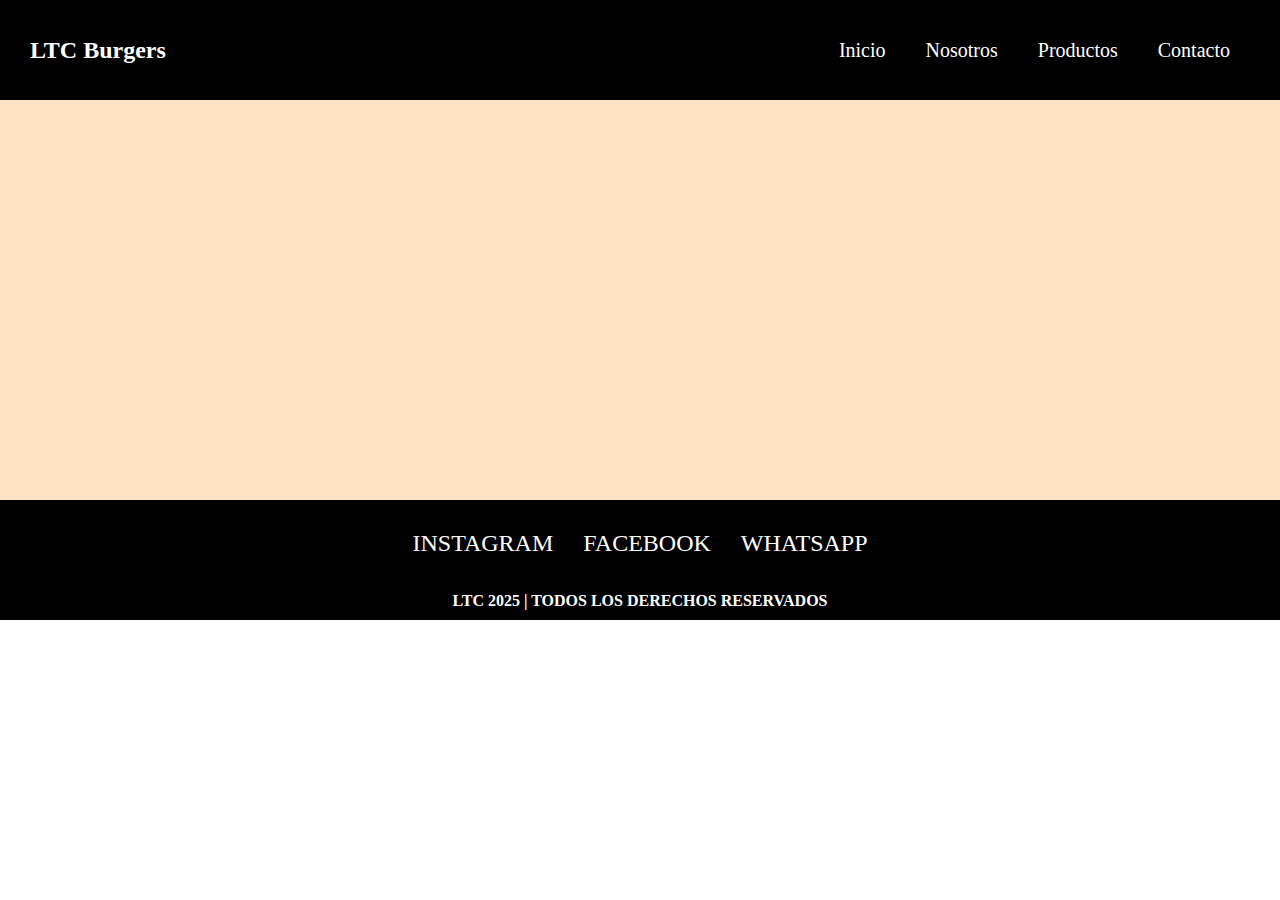
==== LandingPageLtc/index.html @ 2888be5b "Header, main y footer" ====
<!DOCTYPE html>
<html lang="en">
<head>
    <meta charset="UTF-8">
    <meta name="viewport" content="width=device-width, initial-scale=1.0">
    <link rel="stylesheet" href="estilos.css">
    <title>LTC Burger</title>
</head>
<body>
    <header id="header">
        <h2>LTC Burgers</h2>
        <nav>
            <a href="">Inicio</a>
            <a href="">Nosotros</a>
            <a href="">Productos</a>
            <a href="">Contacto</a>
        </nav>
    </header>
    <main id="main"></main>
    <footer id="footer">
        <div class="redes">
            <a href="">INSTAGRAM</a>
            <a href="">FACEBOOK</a>
            <a href="">WHATSAPP</a>
        </div>
        <h3>LTC 2025 | TODOS LOS DERECHOS RESERVADOS</h3>
    </footer>
</body>
</html>
---- LandingPageLtc/estilos.css ----
*{
    padding: 0;
    margin: 0;
    box-sizing: border-box;
}

#header{
    width: 100%;
    height: 100px;
    background-color: black;
    color: white;
    display: flex;
    align-items: center;
    justify-content: space-between; /* separa los extremos */
    padding: 0 30px;
}

#header > nav {
    display: flex;
    justify-content: center;
    align-items: center;
    gap: 40px;
    padding-right: 20px;
}

nav a{
    font-size: 20px;
    text-decoration: none;
    color: white;
}

#main{
    width: 100%;
    height: 400px;
    background-color: bisque;
}

#footer{
    width: 100%;
    height: 120px;
    background-color: black;
    color: white;
    display: flex;
    flex-direction: column;
    justify-content: space-between;
    align-items: center;
    padding: 10px 0;
}

.redes{
    font-size: 24px;
    padding-top: 20px;
    display: flex;
    justify-content: center;
    align-items: center;
    gap: 30px;
}

.redes a{
    color: white;
    text-decoration: none;
}

#footer > h3{
    font-size: 16px;
    margin: 0;
    text-align: center;
}
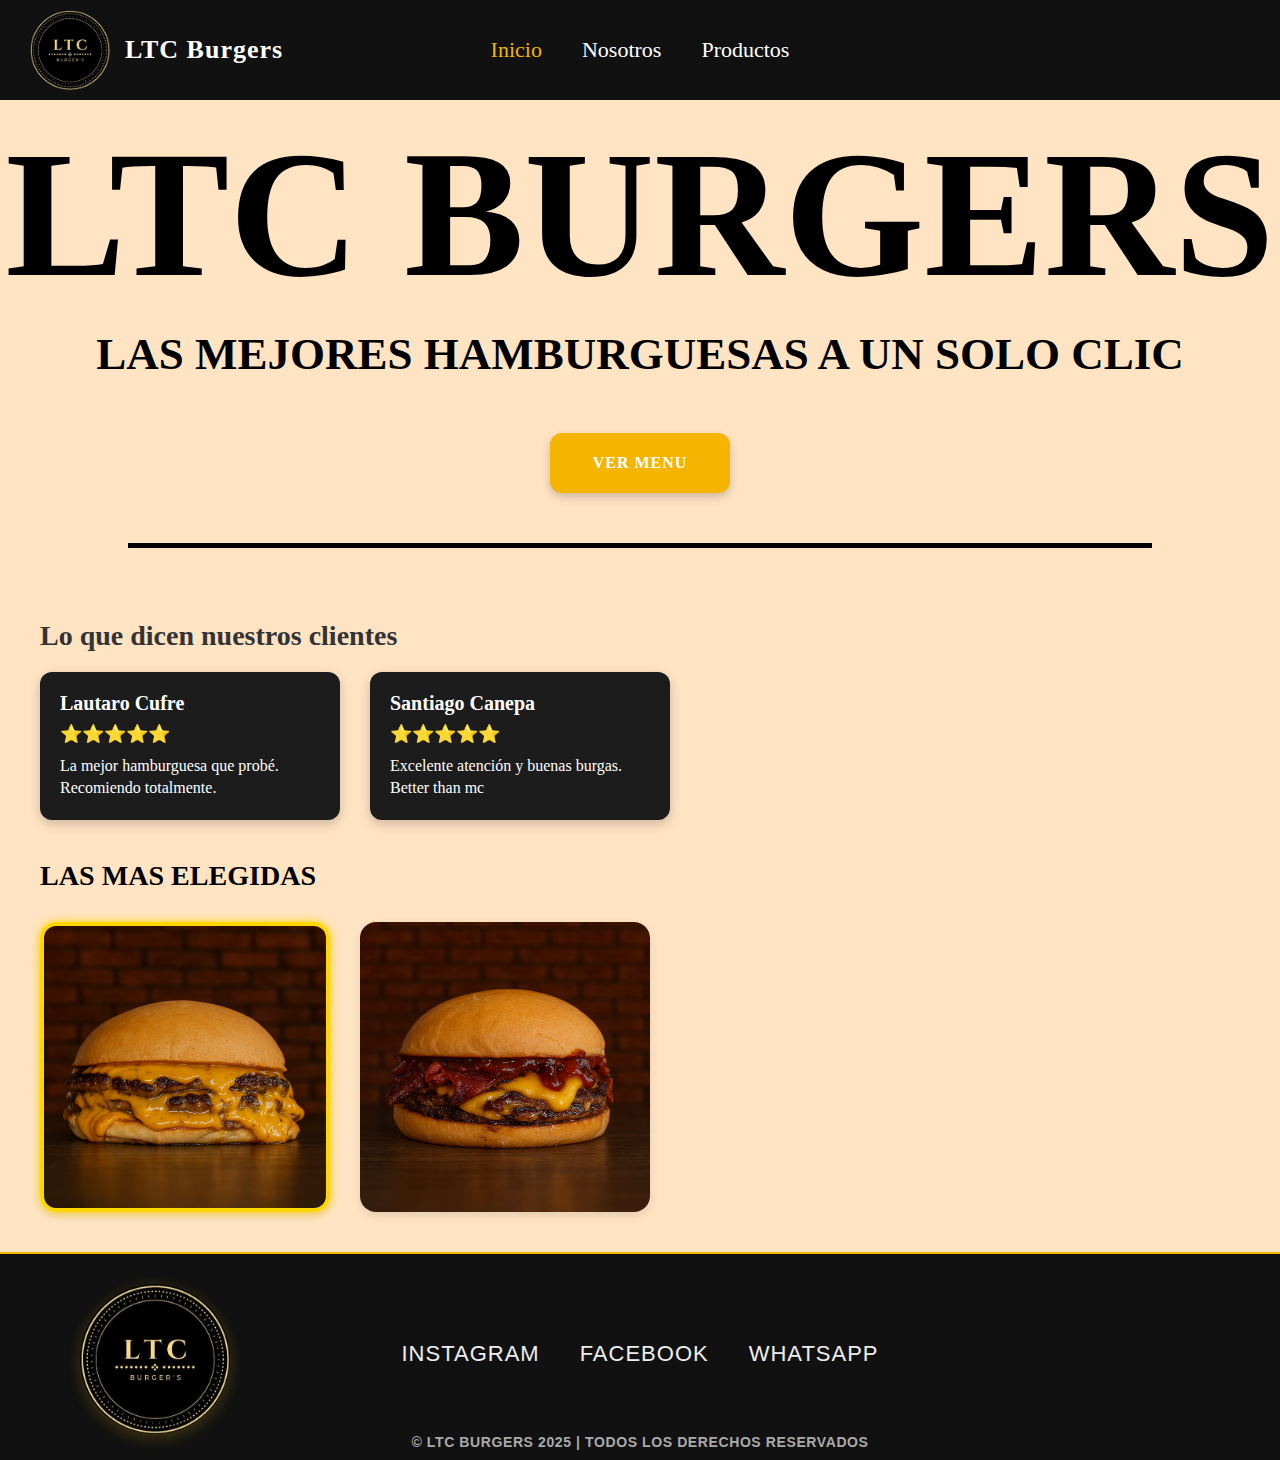
==== commit c1888e11: "Agrego html nosotros y productos + fotos y estilos css" ====
--- a/LandingPageLtc/index.html
+++ b/LandingPageLtc/index.html
@@ -1,29 +1,80 @@
 <!DOCTYPE html>
 <html lang="en">
-<head>
-    <meta charset="UTF-8">
-    <meta name="viewport" content="width=device-width, initial-scale=1.0">
-    <link rel="stylesheet" href="estilos.css">
-    <title>LTC Burger</title>
-</head>
-<body>
+  <head>
+    <meta charset="UTF-8" />
+    <meta name="viewport" content="width=device-width, initial-scale=1.0" />
+    <link rel="stylesheet" href="estilos.css" />
+    <link
+      rel="stylesheet"
+      href="'https://fonts.googleapis.com/css2?family=Rubik:wght@500&display=swap'"
+    />
+    <link rel="icon" href="./assets/logo-ltc-icon.png" type="image/x-icon" />
+    <title>LTC Burger's</title>
+  </head>
+  <body>
     <header id="header">
+      <div class="logo-area">
+        <img src="./assets/logo-ltc-icon.png" alt="Logo LTC Burgers" />
         <h2>LTC Burgers</h2>
-        <nav>
-            <a href="">Inicio</a>
-            <a href="">Nosotros</a>
-            <a href="">Productos</a>
-            <a href="">Contacto</a>
-        </nav>
+      </div>
+      <nav>
+        <a class="seleccionado" href="">Inicio</a>
+        <a href="./nosotros.html">Nosotros</a>
+        <a href="./productos.html">Productos</a>
+      </nav>
     </header>
-    <main id="main"></main>
+    <main id="main">
+      <div class="container-titulo-main">
+        <h2>LTC BURGERS</h2>
+        <h4>LAS MEJORES HAMBURGUESAS A UN SOLO CLIC</h4>
+      </div>
+      <div class="container-button-main">
+        <a href="./productos.html" class="btn-ver-menu">VER MENU</a>
+        <hr class="linea-gruesa" />
+      </div>
+      <section class="section-comentarios">
+        <h3 class="titulo-comentarios">Lo que dicen nuestros clientes</h3>
+        <div class="container-comentario">
+          <article class="comentario">
+            <p class="nombre">Lautaro Cufre</p>
+            <div class="estrellas">⭐⭐⭐⭐⭐</div>
+            <p class="descripcion">
+              La mejor hamburguesa que probé. Recomiendo totalmente.
+            </p>
+          </article>
+          <article class="comentario">
+            <p class="nombre">Santiago Canepa</p>
+            <div class="estrellas">⭐⭐⭐⭐⭐</div>
+            <p class="descripcion">
+              Excelente atención y buenas burgas. Better than mc
+            </p>
+          </article>
+        </div>
+      </section>
+      <div class="section-hamburguesas-destacadas">
+        <h3>LAS MAS ELEGIDAS</h3>
+        <div class="hamburguesa-container-main">
+          <article class="hamburguesa">
+            <img class="destacada" src="./assets/cheeseburger.png" alt="" />
+          </article>
+          <article class="hamburguesa">
+            <img src="./assets/bbq-onion.png" alt="" />
+          </article>
+        </div>
+      </div>
+    </main>
     <footer id="footer">
+      <div class="footer-content">
+        <div class="container-img">
+          <img src="./assets/logo-ltc-icon.png" alt="" />
+        </div>
         <div class="redes">
-            <a href="">INSTAGRAM</a>
-            <a href="">FACEBOOK</a>
-            <a href="">WHATSAPP</a>
+          <a href="">INSTAGRAM</a>
+          <a href="">FACEBOOK</a>
+          <a href="">WHATSAPP</a>
         </div>
-        <h3>LTC 2025 | TODOS LOS DERECHOS RESERVADOS</h3>
+      </div>
+      <h3>© LTC BURGERS 2025 | TODOS LOS DERECHOS RESERVADOS</h3>
     </footer>
-</body>
-</html>+  </body>
+</html>
--- a/LandingPageLtc/estilos.css
+++ b/LandingPageLtc/estilos.css
@@ -1,68 +1,354 @@
-*{
-    padding: 0;
-    margin: 0;
-    box-sizing: border-box;
-}
-
-#header{
-    width: 100%;
-    height: 100px;
-    background-color: black;
-    color: white;
-    display: flex;
-    align-items: center;
-    justify-content: space-between; /* separa los extremos */
-    padding: 0 30px;
+* {
+  padding: 0;
+  margin: 0;
+  box-sizing: border-box;
+}
+
+#header {
+  width: 100%;
+  height: 100px;
+  background-color: #111;
+  color: white;
+  display: flex;
+  justify-content: space-between;
+  align-items: center;
+  box-shadow: 0 4px 10px rgba(0, 0, 0, 0.3);
+}
+
+.logo-area {
+  display: flex;
+  align-items: center;
+  gap: 10px;
+}
+
+.logo-area h2 {
+  font-size: 26px;
+  color: white;
+  letter-spacing: 1px;
+}
+
+#header div {
+  display: flex;
+  align-items: center;
+  padding-left: 30px;
+}
+
+#header img,
+#footer img {
+  width: 80px;
+  height: 80px;
+}
+
+#header h2 {
+  padding-left: 5px;
 }
 
 #header > nav {
-    display: flex;
-    justify-content: center;
-    align-items: center;
-    gap: 40px;
-    padding-right: 20px;
-}
-
-nav a{
-    font-size: 20px;
-    text-decoration: none;
-    color: white;
-}
-
-#main{
-    width: 100%;
-    height: 400px;
-    background-color: bisque;
-}
-
-#footer{
-    width: 100%;
-    height: 120px;
-    background-color: black;
-    color: white;
-    display: flex;
-    flex-direction: column;
-    justify-content: space-between;
-    align-items: center;
-    padding: 10px 0;
-}
-
-.redes{
-    font-size: 24px;
-    padding-top: 20px;
-    display: flex;
-    justify-content: center;
-    align-items: center;
-    gap: 30px;
-}
-
-.redes a{
-    color: white;
-    text-decoration: none;
-}
-
-#footer > h3{
-    font-size: 16px;
-    margin: 0;
-    text-align: center;
-}+  position: absolute;
+  left: 50%;
+  transform: translateX(-50%);
+  display: flex;
+  gap: 40px;
+}
+
+nav a {
+  text-decoration: none;
+  font-size: 22px;
+  color: white;
+  position: relative;
+  transition: color 0.3s ease;
+}
+
+#header nav a::after {
+  content: "";
+  position: absolute;
+  left: 0;
+  bottom: -6px;
+  width: 0;
+  height: 2px;
+  background-color: #f4b400;
+  transition: width 0.3s ease;
+}
+
+#header nav a:hover {
+  color: #f4b400;
+}
+
+#header nav a:hover::after {
+  width: 100%;
+}
+
+.seleccionado {
+  color: #f4b400;
+}
+
+#main {
+  width: 100%;
+  height: auto;
+  min-height: 100vh;
+  background-color: bisque;
+}
+
+.container-titulo-main {
+  display: flex;
+  flex-direction: column;
+  justify-content: center;
+  align-items: center;
+  height: 300px;
+}
+
+.container-titulo-main h2 {
+  font-size: 20vh;
+}
+
+.container-titulo-main h4 {
+  font-size: 5vh;
+  padding: 10px;
+}
+
+.container-button-main {
+  display: flex;
+  flex-direction: column;
+  justify-content: center;
+  align-items: center;
+  height: 200px;
+  gap: 30px;
+}
+
+.btn-ver-menu {
+  display: flex;
+  align-items: center;
+  justify-content: center;
+  text-decoration: none;
+  text-align: center;
+  color: white;
+  background-color: #f4b400;
+  width: 180px;
+  height: 60px;
+  font-size: 16px;
+  font-weight: bold;
+  border-radius: 12px;
+  letter-spacing: 1px;
+  transition: all 0.3s ease;
+  box-shadow: 0 4px 10px rgba(0, 0, 0, 0.2);
+  cursor: pointer;
+}
+
+.btn-ver-menu:hover {
+  background-color: #d99d00;
+  transform: scale(1.05);
+  box-shadow: 0 6px 16px rgba(0, 0, 0, 0.3);
+}
+
+.linea-gruesa {
+  border: none;
+  height: 5px;
+  background-color: #000;
+  width: 80%;
+  margin: 20px 0;
+}
+
+.section-comentarios,
+.section-hamburguesas-destacadas {
+  padding: 20px 0 20px 40px;
+  font-size: 24px;
+}
+
+.titulo-comentarios {
+  font-size: 28px;
+  margin-bottom: 20px;
+  color: #333;
+}
+
+.container-comentario {
+  display: flex;
+  flex-wrap: wrap;
+  gap: 30px;
+}
+
+.comentario {
+  width: 100%;
+  max-width: 300px;
+  background-color: #1c1c1c;
+  border-radius: 12px;
+  color: #fff;
+  padding: 20px;
+  box-shadow: 0 4px 12px rgba(0, 0, 0, 0.2);
+  transition: transform 0.3s ease;
+}
+
+.comentario:hover {
+  transform: scale(1.03);
+}
+
+.nombre {
+  font-weight: bold;
+  font-size: 20px;
+  margin-bottom: 8px;
+}
+
+.estrellas {
+  font-size: 18px;
+  margin-bottom: 10px;
+  color: gold;
+}
+
+.descripcion {
+  font-size: 16px;
+  line-height: 1.4;
+}
+
+.container-titulo {
+  display: flex;
+  justify-content: center;
+  flex-direction: column;
+  align-items: center;
+  padding: 30px;
+}
+
+.hamburguesa-container {
+  display: flex;
+  justify-content: center;
+  gap: 20px;
+  padding: 20px;
+  padding-bottom: 40px;
+  flex-wrap: wrap;
+}
+
+.hamburguesa-container-main {
+  padding-top: 30px;
+  display: flex;
+  gap: 30px;
+  padding-bottom: 20px;
+}
+
+.hamburguesa {
+  background-color: white;
+  border-radius: 16px;
+  width: 290px;
+  height: 290px;
+  text-align: center;
+  box-shadow: 0 4px 10px rgba(0, 0, 0, 0.1);
+  transition: transform 0.3s ease, box-shadow 0.3s ease;
+}
+
+.hamburguesa:hover {
+  transform: scale(1.05);
+  box-shadow: 0 6px 20px rgba(218, 165, 32, 0.6); /* sombra dorada más intensa */
+}
+
+.hamburguesa-destacada {
+  width: 350px;
+  height: 380px;
+  background-color: #f4b400;
+  border-radius: 16px;
+  display: flex;
+  flex-direction: column;
+  justify-content: center;
+  align-items: center;
+  padding: 46px 10px 20px 10px;
+}
+
+.hamburguesa-destacada img {
+  width: 320px;
+  height: 320px;
+  border-radius: 16px;
+}
+
+.hamburguesa-destacada h2 {
+  font-size: 30px;
+  padding: 6px 0 20px 0;
+}
+
+.hamburguesa img {
+  width: 100%;
+  height: 100%;
+  border-radius: 16px;
+}
+
+.destacada {
+  width: 100%;
+  height: 100%;
+  border-radius: 16px;
+  border: 4px solid gold;
+  box-shadow: 0 0 10px gold;
+}
+
+#footer {
+  width: 100%;
+  background-color: #111;
+  color: #eee;
+  display: flex;
+  flex-direction: column;
+  align-items: center;
+  padding: 20px 0 10px 0;
+  font-family: "Rubik", sans-serif;
+  border-top: 2px solid #f4b400;
+}
+
+.footer-content {
+  width: 100%;
+  max-width: 1200px;
+  display: flex;
+  align-items: center;
+  justify-content: space-between;
+  padding: 0 40px;
+  position: relative;
+  box-sizing: border-box;
+}
+
+#footer .container-img img {
+  margin-top: 10px;
+  width: 150px;
+  height: 150px;
+}
+
+.container-img {
+  display: flex;
+  justify-content: flex-start;
+  flex: 0 0 auto;
+}
+
+.container-img img {
+  margin-top: 10px;
+  width: 140px;
+  height: 140px;
+  object-fit: cover;
+  border-radius: 50%;
+  box-shadow: 0 4px 15px rgba(255, 193, 7, 0.2);
+  transition: transform 0.3s ease, box-shadow 0.3s ease;
+}
+
+.container-img img:hover {
+  transform: scale(1.08);
+  box-shadow: 0 8px 25px rgba(255, 193, 7, 0.4);
+}
+
+.redes {
+  position: absolute;
+  left: 50%;
+  transform: translateX(-50%);
+  display: flex;
+  gap: 40px;
+  font-size: 22px;
+  align-items: center;
+}
+
+.redes a {
+  color: #eee;
+  text-decoration: none;
+  transition: color 0.3s ease;
+  letter-spacing: 1px;
+}
+
+.redes a:hover {
+  color: #f4b400;
+  text-shadow: 0 0 8px #f4b400;
+}
+
+#footer > h3 {
+  font-size: 14px;
+  text-align: center;
+  color: #aaa;
+  letter-spacing: 0.6px;
+}
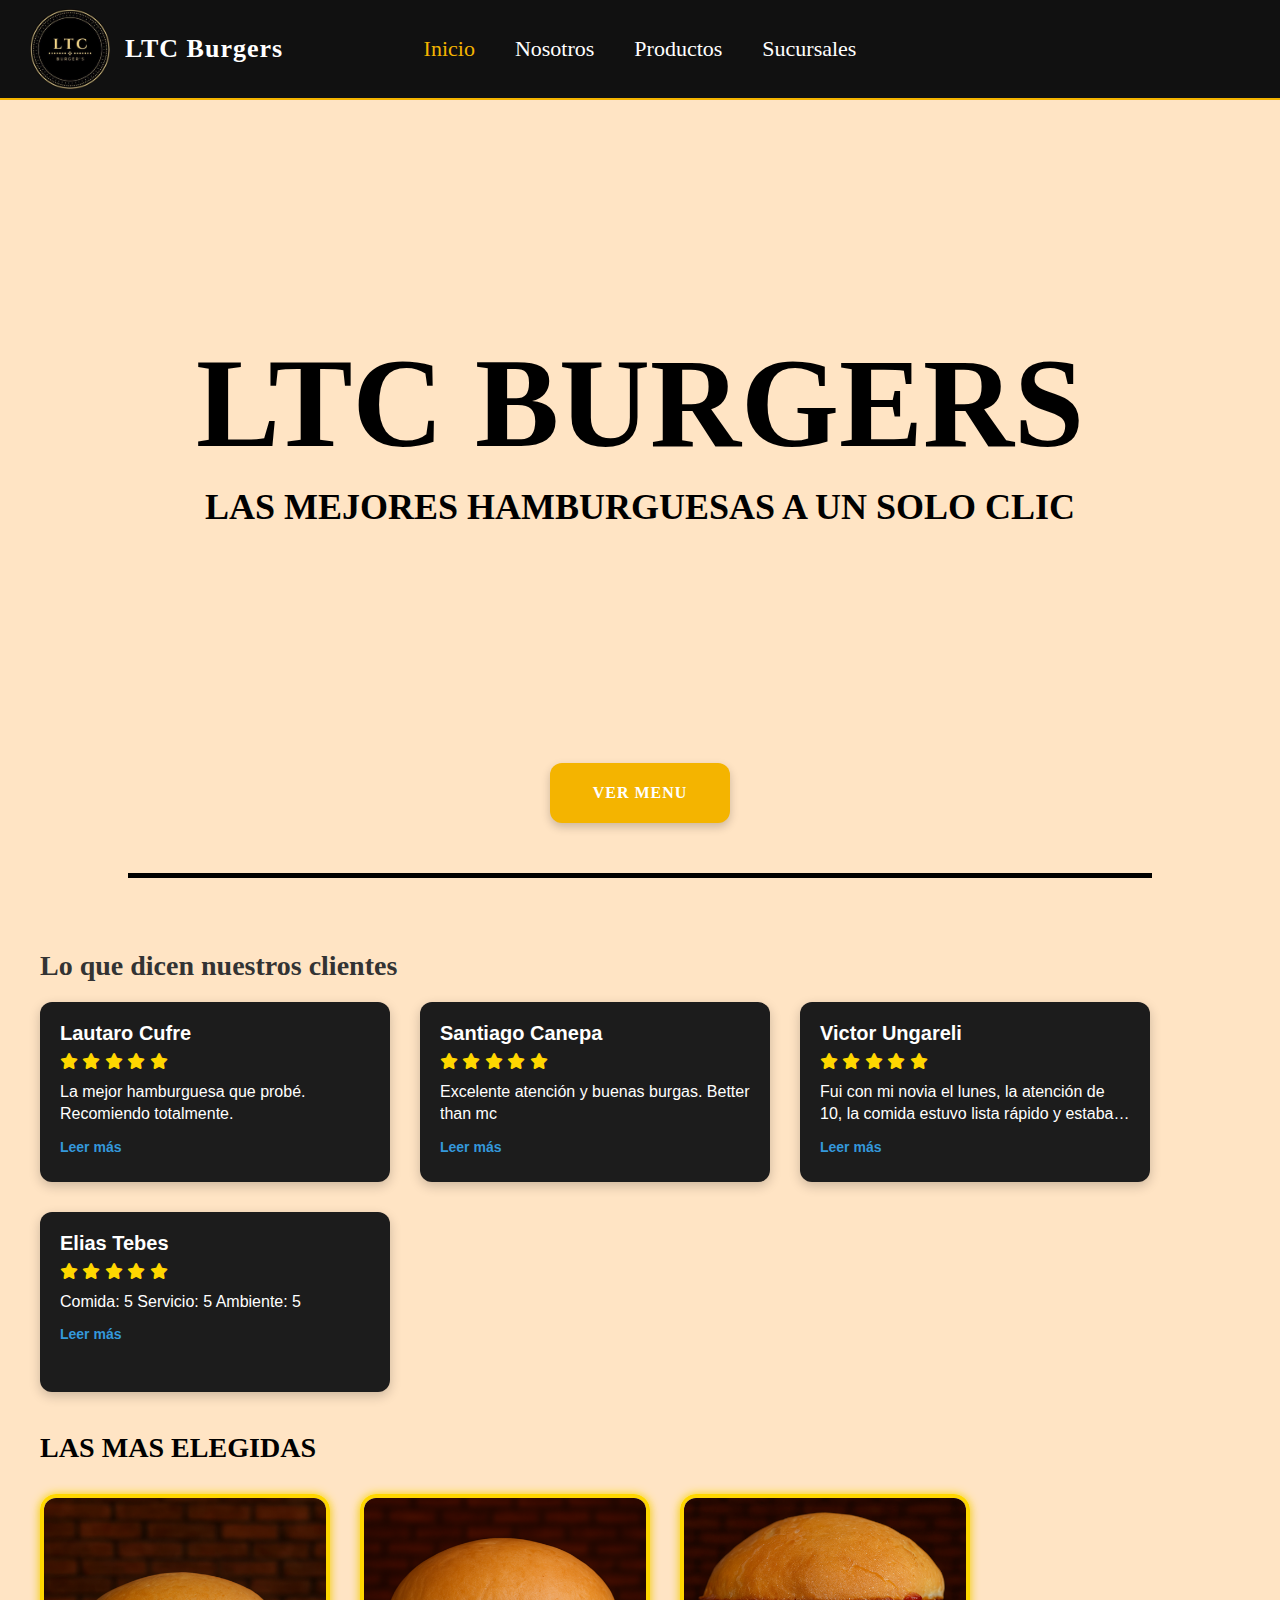
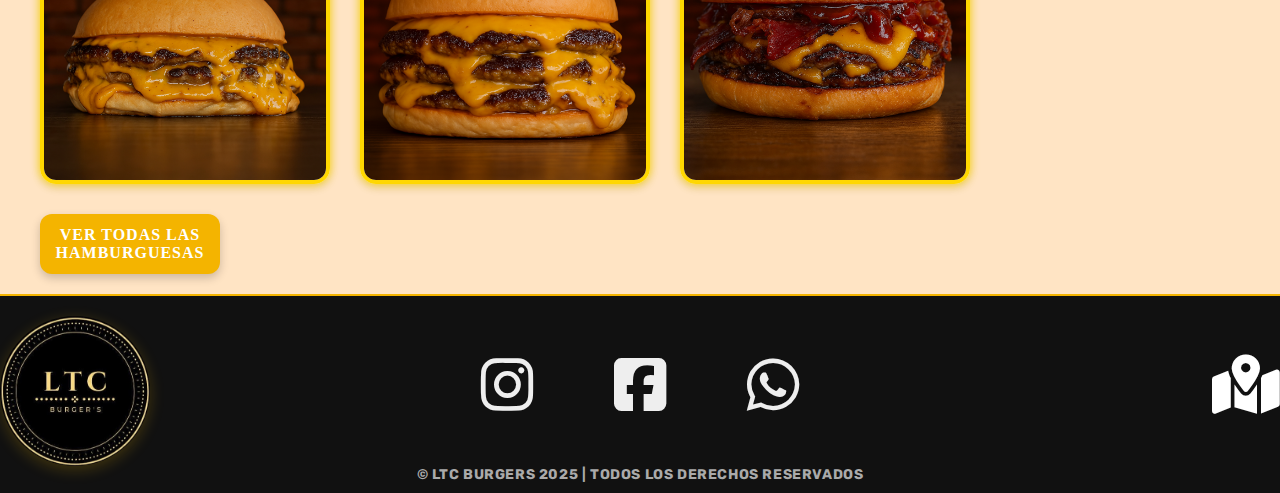
==== commit 66d28f43: "Agrego imagenes, html sucursales, contenido nosotros + cambios varios index" ====
--- a/LandingPageLtc/index.html
+++ b/LandingPageLtc/index.html
@@ -6,7 +6,11 @@
     <link rel="stylesheet" href="estilos.css" />
     <link
       rel="stylesheet"
-      href="'https://fonts.googleapis.com/css2?family=Rubik:wght@500&display=swap'"
+      href="https://fonts.googleapis.com/css2?family=Rubik:wght@500&display=swap"
+    />
+    <link
+      rel="stylesheet"
+      href="https://cdnjs.cloudflare.com/ajax/libs/font-awesome/6.4.2/css/all.min.css"
     />
     <link rel="icon" href="./assets/logo-ltc-icon.png" type="image/x-icon" />
     <title>LTC Burger's</title>
@@ -18,9 +22,10 @@
         <h2>LTC Burgers</h2>
       </div>
       <nav>
-        <a class="seleccionado" href="">Inicio</a>
+        <a class="seleccionado" href="./index.html">Inicio</a>
         <a href="./nosotros.html">Nosotros</a>
         <a href="./productos.html">Productos</a>
+        <a href="">Sucursales</a>
       </nav>
     </header>
     <main id="main">
@@ -37,17 +42,85 @@
         <div class="container-comentario">
           <article class="comentario">
             <p class="nombre">Lautaro Cufre</p>
-            <div class="estrellas">⭐⭐⭐⭐⭐</div>
-            <p class="descripcion">
-              La mejor hamburguesa que probé. Recomiendo totalmente.
-            </p>
+            <div class="estrellas">
+              <i class="fa-solid fa-star"></i>
+              <i class="fa-solid fa-star"></i>
+              <i class="fa-solid fa-star"></i>
+              <i class="fa-solid fa-star"></i>
+              <i class="fa-solid fa-star"></i>
+            </div>
+            <div class="descripcion">
+              <input type="checkbox" class="leer-mas-toggle" id="leer-mas-1" />
+              <div class="descripcion-texto">
+                La mejor hamburguesa que probé. Recomiendo totalmente.
+              </div>
+              <label for="leer-mas-1" class="btn-leer">
+                <span class="leer-mas">Leer más</span>
+                <span class="leer-menos">Leer menos</span>
+              </label>
+            </div>
           </article>
           <article class="comentario">
             <p class="nombre">Santiago Canepa</p>
-            <div class="estrellas">⭐⭐⭐⭐⭐</div>
-            <p class="descripcion">
-              Excelente atención y buenas burgas. Better than mc
-            </p>
+            <div class="estrellas">
+              <i class="fa-solid fa-star"></i>
+              <i class="fa-solid fa-star"></i>
+              <i class="fa-solid fa-star"></i>
+              <i class="fa-solid fa-star"></i>
+              <i class="fa-solid fa-star"></i>
+            </div>
+            <div class="descripcion">
+              <input type="checkbox" class="leer-mas-toggle" id="leer-mas-2" />
+              <div class="descripcion-texto">
+                Excelente atención y buenas burgas. Better than mc
+              </div>
+              <label for="leer-mas-2" class="btn-leer">
+                <span class="leer-mas">Leer más</span>
+                <span class="leer-menos">Leer menos</span>
+              </label>
+            </div>
+          </article>
+          <article class="comentario">
+            <p class="nombre">Victor Ungareli</p>
+            <div class="estrellas">
+              <i class="fa-solid fa-star"></i>
+              <i class="fa-solid fa-star"></i>
+              <i class="fa-solid fa-star"></i>
+              <i class="fa-solid fa-star"></i>
+              <i class="fa-solid fa-star"></i>
+            </div>
+            <div class="descripcion">
+              <input type="checkbox" class="leer-mas-toggle" id="leer-mas-3" />
+              <div class="descripcion-texto">
+                Fui con mi novia el lunes, la atención de 10, la comida estuvo
+                lista rápido y estaba muy rica. Yo me pedí la hamburguesa LTC y
+                la recomiendo al 100% 🤓☝️🍔
+              </div>
+              <label for="leer-mas-3" class="btn-leer">
+                <span class="leer-mas">Leer más</span>
+                <span class="leer-menos">Leer menos</span>
+              </label>
+            </div>
+          </article>
+          <article class="comentario">
+            <p class="nombre">Elias Tebes</p>
+            <div class="estrellas">
+              <i class="fa-solid fa-star"></i>
+              <i class="fa-solid fa-star"></i>
+              <i class="fa-solid fa-star"></i>
+              <i class="fa-solid fa-star"></i>
+              <i class="fa-solid fa-star"></i>
+            </div>
+            <div class="descripcion">
+              <input type="checkbox" class="leer-mas-toggle" id="leer-mas-4" />
+              <div class="descripcion-texto">
+                Comida: 5 Servicio: 5 Ambiente: 5
+              </div>
+              <label for="leer-mas-3" class="btn-leer">
+                <span class="leer-mas">Leer más</span>
+                <span class="leer-menos">Leer menos</span>
+              </label>
+            </div>
           </article>
         </div>
       </section>
@@ -58,9 +131,15 @@
             <img class="destacada" src="./assets/cheeseburger.png" alt="" />
           </article>
           <article class="hamburguesa">
-            <img src="./assets/bbq-onion.png" alt="" />
+            <img class="destacada" src="./assets/cheeseburger-2.png" alt="" />
+          </article>
+          <article class="hamburguesa">
+            <img class="destacada" src="./assets/bbq-onion-2.png" alt="" />
           </article>
         </div>
+        <a href="./productos.html" class="btn-ver-menu"
+          >VER TODAS LAS HAMBURGUESAS</a
+        >
       </div>
     </main>
     <footer id="footer">
@@ -69,10 +148,29 @@
           <img src="./assets/logo-ltc-icon.png" alt="" />
         </div>
         <div class="redes">
-          <a href="">INSTAGRAM</a>
-          <a href="">FACEBOOK</a>
-          <a href="">WHATSAPP</a>
+          <a
+            href="https://www.instagram.com/ltc.burgers/"
+            target="_blank"
+            class="icon-link"
+          >
+            <i class="fa-brands fa-instagram"></i
+          ></a>
+          <a
+            href="https://www.facebook.com/profile.php?id=100063671853998&locale=es_ES"
+            target="_blank"
+            class="icon-link"
+            ><i class="fa-brands fa-square-facebook"></i
+          ></a>
+          <a href="" target="_blank" class="icon-link"
+            ><i class="fa-brands fa-whatsapp"></i
+          ></a>
         </div>
+        <a
+          href="https://www.google.com/maps/place/LTC+Burger's/@-34.4559718,-58.6345241,17z/data=!4m10!1m2!2m1!1sltc!3m6!1s0x95bca596cdc0c871:0xf297d10b6af941a!8m2!3d-34.4559548!4d-58.6346223!15sCgNsdGNaBSIDbHRjkgEUaGFtYnVyZ2VyX3Jlc3RhdXJhbnTgAQA!16s%2Fg%2F11ww7cr_rz?entry=ttu&g_ep=EgoyMDI1MDQwOS4wIKXMDSoJLDEwMjExNDU1SAFQAw%3D%3D"
+          target="_blank"
+          class="icon-link"
+          ><i class="fa-solid fa-map-location-dot"></i
+        ></a>
       </div>
       <h3>© LTC BURGERS 2025 | TODOS LOS DERECHOS RESERVADOS</h3>
     </footer>
--- a/LandingPageLtc/estilos.css
+++ b/LandingPageLtc/estilos.css
@@ -13,6 +13,7 @@
   justify-content: space-between;
   align-items: center;
   box-shadow: 0 4px 10px rgba(0, 0, 0, 0.3);
+  border-bottom: 2px solid #f4b400;
 }
 
 .logo-area {
@@ -94,15 +95,16 @@
   flex-direction: column;
   justify-content: center;
   align-items: center;
-  height: 300px;
+  height: 70vh;
+  padding-top: 40px;
 }
 
 .container-titulo-main h2 {
-  font-size: 20vh;
+  font-size: 14vh;
 }
 
 .container-titulo-main h4 {
-  font-size: 5vh;
+  font-size: 4vh;
   padding: 10px;
 }
 
@@ -168,13 +170,16 @@
 
 .comentario {
   width: 100%;
-  max-width: 300px;
+  max-width: 350px;
+  height: 100%;
+  min-height: 180px;
   background-color: #1c1c1c;
   border-radius: 12px;
   color: #fff;
   padding: 20px;
   box-shadow: 0 4px 12px rgba(0, 0, 0, 0.2);
   transition: transform 0.3s ease;
+  font-family: Arial, sans-serif;
 }
 
 .comentario:hover {
@@ -188,7 +193,7 @@
 }
 
 .estrellas {
-  font-size: 18px;
+  font-size: 16px;
   margin-bottom: 10px;
   color: gold;
 }
@@ -196,6 +201,54 @@
 .descripcion {
   font-size: 16px;
   line-height: 1.4;
+  position: relative;
+}
+
+.descripcion-texto {
+  display: -webkit-box;
+  -webkit-line-clamp: 2;
+  -webkit-box-orient: vertical;
+  overflow: hidden;
+  transition: all 0.3s ease;
+}
+
+.leer-mas-toggle {
+  display: none;
+}
+
+.btn-leer {
+  cursor: pointer;
+  color: #3498db;
+  margin-top: 12px;
+  display: inline-block;
+  font-size: 14px;
+  font-weight: bold;
+  transition: color 0.3s ease;
+}
+
+.btn-leer:hover {
+  color: #2980b9;
+  text-decoration: underline;
+}
+
+.leer-mas {
+  display: inline-block;
+}
+
+.leer-menos {
+  display: none;
+}
+
+.leer-mas-toggle:checked ~ .descripcion-texto {
+  -webkit-line-clamp: initial;
+}
+
+.leer-mas-toggle:checked ~ .btn-leer .leer-mas {
+  display: none;
+}
+
+.leer-mas-toggle:checked ~ .btn-leer .leer-menos {
+  display: inline-block;
 }
 
 .container-titulo {
@@ -209,7 +262,7 @@
 .hamburguesa-container {
   display: flex;
   justify-content: center;
-  gap: 20px;
+  gap: 40px;
   padding: 20px;
   padding-bottom: 40px;
   flex-wrap: wrap;
@@ -219,7 +272,7 @@
   padding-top: 30px;
   display: flex;
   gap: 30px;
-  padding-bottom: 20px;
+  padding-bottom: 30px;
 }
 
 .hamburguesa {
@@ -274,6 +327,47 @@
   box-shadow: 0 0 10px gold;
 }
 
+.container-nuestra-historia {
+  display: flex;
+  flex-direction: column;
+  justify-content: left;
+  width: 100%;
+  padding: 50px;
+}
+
+.container-nuestra-historia h2 {
+  font-size: 30px;
+  padding-bottom: 30px;
+  text-decoration: underline;
+}
+
+.container-nuestra-historia h3 {
+  font-size: 22px;
+  width: 60%;
+}
+
+.container-nuestros-locales {
+  display: flex;
+  flex-direction: column;
+  justify-content: center;
+  align-items: flex-end;
+  text-align: right;
+  width: 100%;
+  padding-right: 80px;
+  padding-bottom: 50px;
+}
+
+.container-nuestros-locales h2 {
+  font-size: 30px;
+  padding-bottom: 30px;
+  text-decoration: underline;
+}
+
+.container-nuestros-locales h3 {
+  font-size: 22px;
+  width: 60%;
+}
+
 #footer {
   width: 100%;
   background-color: #111;
@@ -281,24 +375,22 @@
   display: flex;
   flex-direction: column;
   align-items: center;
-  padding: 20px 0 10px 0;
+  padding: 10px 0 10px 0;
   font-family: "Rubik", sans-serif;
   border-top: 2px solid #f4b400;
 }
 
 .footer-content {
   width: 100%;
-  max-width: 1200px;
+  max-width: 1300px;
   display: flex;
   align-items: center;
   justify-content: space-between;
-  padding: 0 40px;
   position: relative;
   box-sizing: border-box;
 }
 
 #footer .container-img img {
-  margin-top: 10px;
   width: 150px;
   height: 150px;
 }
@@ -329,8 +421,7 @@
   left: 50%;
   transform: translateX(-50%);
   display: flex;
-  gap: 40px;
-  font-size: 22px;
+  gap: 80px;
   align-items: center;
 }
 
@@ -338,7 +429,6 @@
   color: #eee;
   text-decoration: none;
   transition: color 0.3s ease;
-  letter-spacing: 1px;
 }
 
 .redes a:hover {
@@ -352,3 +442,8 @@
   color: #aaa;
   letter-spacing: 0.6px;
 }
+
+.icon-link {
+  color: white;
+  font-size: 60px;
+}
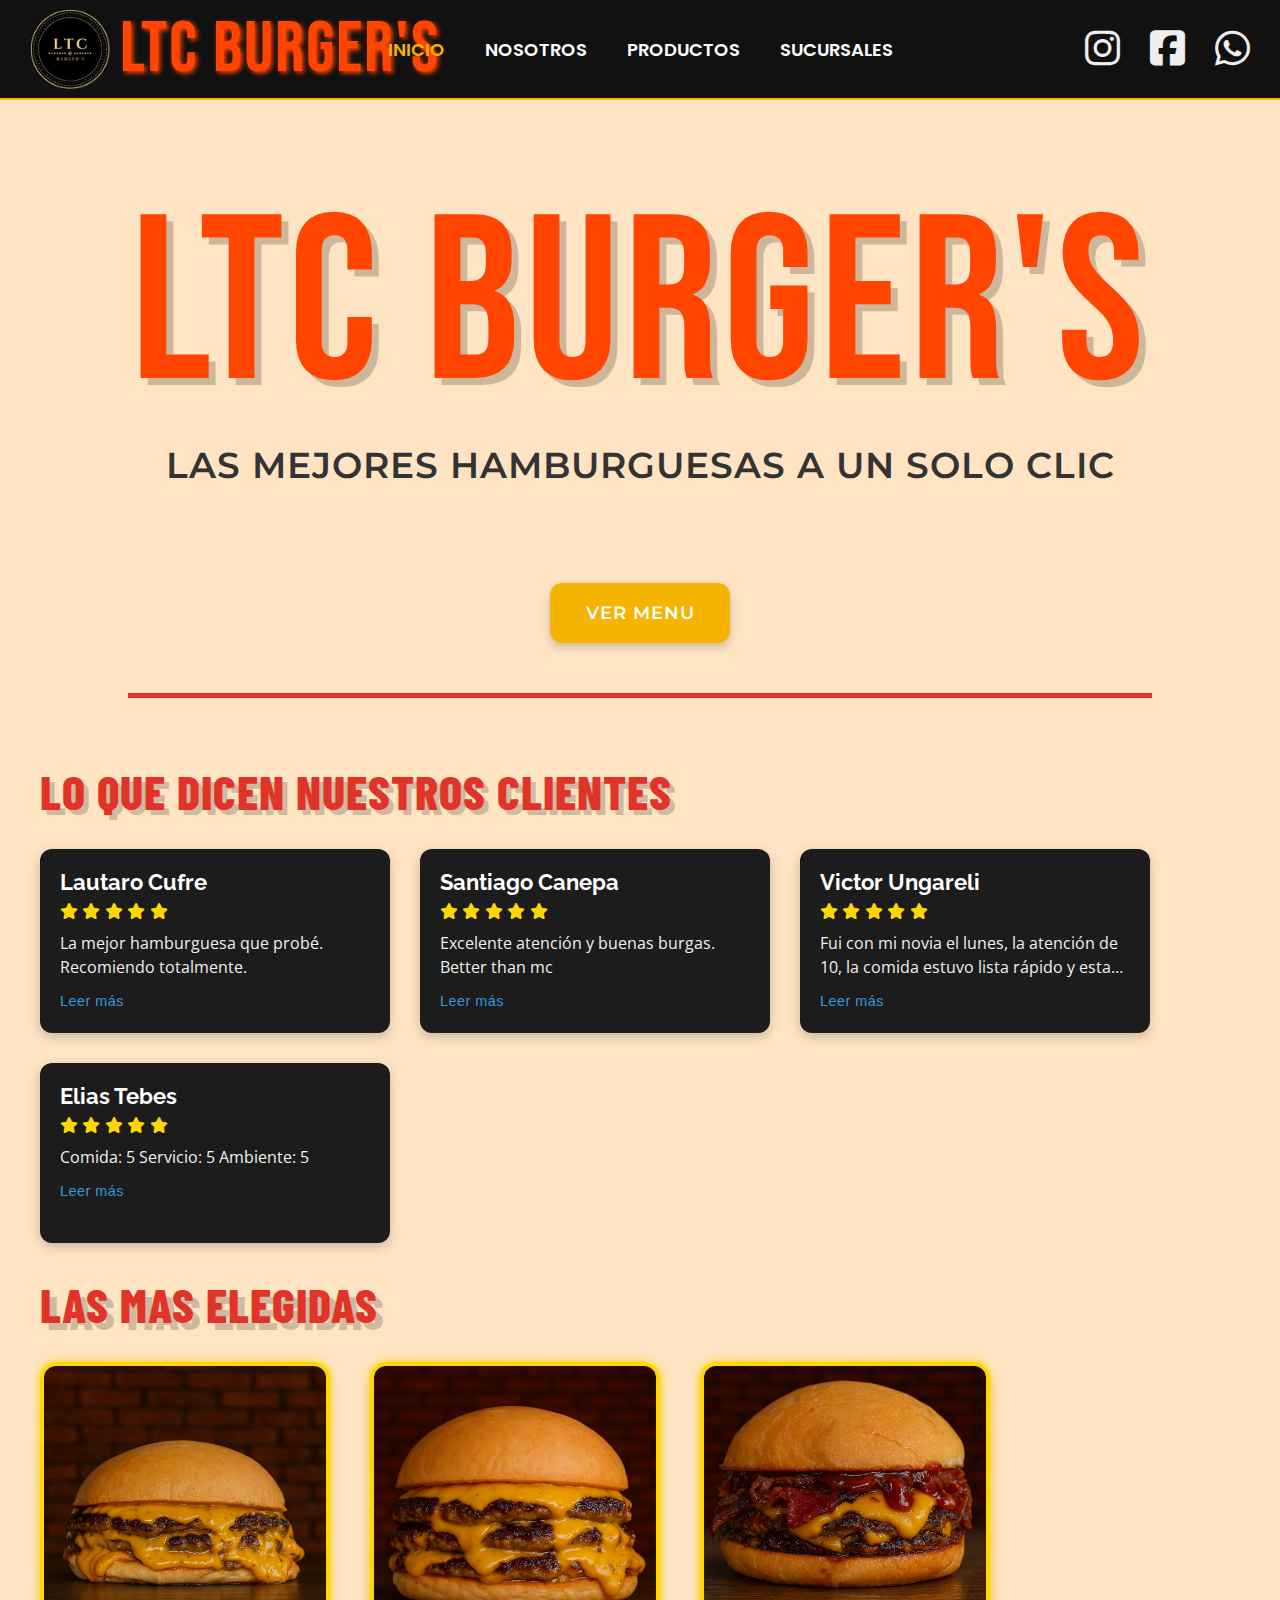
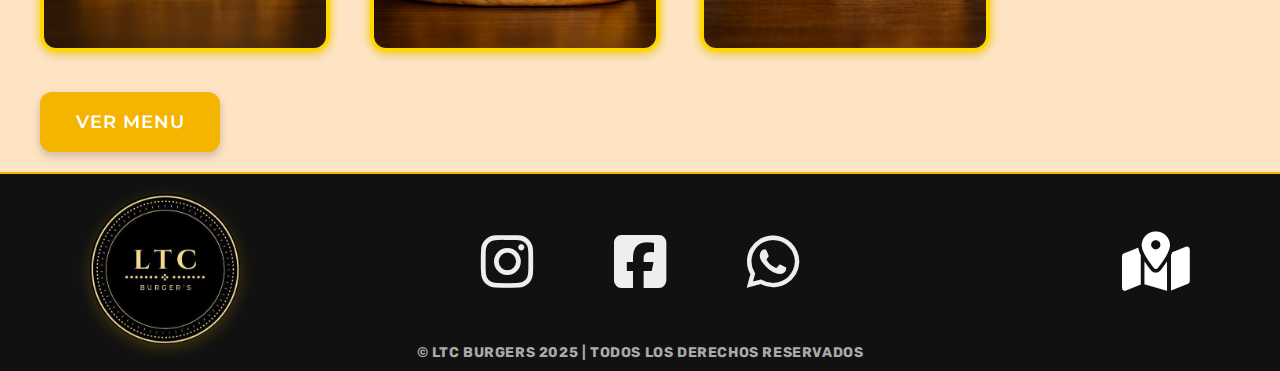
==== commit 406c7c6f: "Agrego estilos a todo" ====
--- a/LandingPageLtc/index.html
+++ b/LandingPageLtc/index.html
@@ -7,6 +7,30 @@
     <link
       rel="stylesheet"
       href="https://fonts.googleapis.com/css2?family=Rubik:wght@500&display=swap"
+    />
+    <link
+      rel="stylesheet"
+      href="https://fonts.googleapis.com/css2?family=Bebas+Neue&display=swap"
+    />
+    <link
+      href="https://fonts.googleapis.com/css2?family=Bebas+Neue&family=Lora:ital,wght@0,400;0,700;1,400&family=Montserrat:wght@400;600&family=Poppins:wght@400;600&family=Raleway:wght@400;600&display=swap"
+      rel="stylesheet"
+    />
+    <link
+      rel="stylesheet"
+      href="https://fonts.googleapis.com/css2?family=Barlow+Condensed:wght@600&display=swap"
+    />
+    <link
+      rel="stylesheet"
+      href="https://fonts.googleapis.com/css2?family=Crete+Round:wght@400&display=swap"
+    />
+    <link
+      rel="stylesheet"
+      href="https://fonts.googleapis.com/css2?family=Barlow+Condensed:wght@800&display=swap"
+    />
+    <link
+      rel="stylesheet"
+      href="https://fonts.googleapis.com/css2?family=Open+Sans:wght@400&display=swap"
     />
     <link
       rel="stylesheet"
@@ -19,7 +43,7 @@
     <header id="header">
       <div class="logo-area">
         <img src="./assets/logo-ltc-icon.png" alt="Logo LTC Burgers" />
-        <h2>LTC Burgers</h2>
+        <h2>LTC Burger's</h2>
       </div>
       <nav>
         <a class="seleccionado" href="./index.html">Inicio</a>
@@ -27,10 +51,28 @@
         <a href="./productos.html">Productos</a>
         <a href="">Sucursales</a>
       </nav>
+      <div class="redes-header">
+        <a
+          href="https://www.instagram.com/ltc.burgers/"
+          target="_blank"
+          class="icon-link-header"
+        >
+          <i class="fa-brands fa-instagram"></i
+        ></a>
+        <a
+          href="https://www.facebook.com/profile.php?id=100063671853998&locale=es_ES"
+          target="_blank"
+          class="icon-link-header"
+          ><i class="fa-brands fa-square-facebook"></i
+        ></a>
+        <a href="" target="_blank" class="icon-link-header"
+          ><i class="fa-brands fa-whatsapp"></i
+        ></a>
+      </div>
     </header>
     <main id="main">
       <div class="container-titulo-main">
-        <h2>LTC BURGERS</h2>
+        <h2>LTC BURGER'S</h2>
         <h4>LAS MEJORES HAMBURGUESAS A UN SOLO CLIC</h4>
       </div>
       <div class="container-button-main">
@@ -137,9 +179,7 @@
             <img class="destacada" src="./assets/bbq-onion-2.png" alt="" />
           </article>
         </div>
-        <a href="./productos.html" class="btn-ver-menu"
-          >VER TODAS LAS HAMBURGUESAS</a
-        >
+        <a href="./productos.html" class="btn-ver-menu">VER MENU</a>
       </div>
     </main>
     <footer id="footer">
--- a/LandingPageLtc/estilos.css
+++ b/LandingPageLtc/estilos.css
@@ -12,7 +12,7 @@
   display: flex;
   justify-content: space-between;
   align-items: center;
-  box-shadow: 0 4px 10px rgba(0, 0, 0, 0.3);
+  box-shadow: 0 10px 10px rgba(20, 255, 16, 0.3);
   border-bottom: 2px solid #f4b400;
 }
 
@@ -42,6 +42,20 @@
 
 #header h2 {
   padding-left: 5px;
+  text-align: center;
+  font-family: "Bebas Neue", sans-serif;
+  font-size: 8vh;
+  font-weight: 400;
+  letter-spacing: 2px;
+  color: #ff4500;
+  text-shadow: 2px 2px 5px #ff4500;
+  text-transform: uppercase;
+  transition: all 0.3s ease;
+  padding: 0;
+}
+
+#header h2:hover {
+  transform: translate(7px, 0) scale(1.07);
 }
 
 #header > nav {
@@ -50,11 +64,35 @@
   transform: translateX(-50%);
   display: flex;
   gap: 40px;
+  font-family: "Poppins", sans-serif;
+  font-weight: 600;
+  text-transform: uppercase;
+}
+
+.redes-header {
+  gap: 30px;
+  padding-right: 30px;
+}
+
+.redes-header a {
+  color: #eee;
+  text-decoration: none;
+  transition: color 0.3s ease;
+}
+
+.redes-header a:hover {
+  color: #f4b400;
+  text-shadow: 0 0 8px #f4b400;
+}
+
+.icon-link-header {
+  color: white;
+  font-size: 40px;
 }
 
 nav a {
   text-decoration: none;
-  font-size: 22px;
+  font-size: 18px;
   color: white;
   position: relative;
   transition: color 0.3s ease;
@@ -95,17 +133,35 @@
   flex-direction: column;
   justify-content: center;
   align-items: center;
-  height: 70vh;
+  height: 50vh;
   padding-top: 40px;
 }
 
 .container-titulo-main h2 {
-  font-size: 14vh;
+  text-align: center;
+  font-size: 26vh;
+  font-family: "Bebas Neue", sans-serif;
+  font-weight: 400;
+  letter-spacing: 5px;
+  line-height: 0.9;
+  color: #ff4500;
+  text-shadow: 7px 7px 0px rgba(0, 0, 0, 0.2);
+  transition: all 0.5s ease;
+}
+
+.container-titulo-main h2:hover {
+  transform: scale(1.15);
 }
 
 .container-titulo-main h4 {
+  text-align: center;
+  padding-top: 30px;
+  font-family: "Montserrat", sans-serif;
   font-size: 4vh;
-  padding: 10px;
+  font-weight: 600;
+  letter-spacing: 1px;
+  color: #333;
+  text-transform: uppercase;
 }
 
 .container-button-main {
@@ -127,13 +183,14 @@
   background-color: #f4b400;
   width: 180px;
   height: 60px;
-  font-size: 16px;
-  font-weight: bold;
   border-radius: 12px;
   letter-spacing: 1px;
   transition: all 0.3s ease;
   box-shadow: 0 4px 10px rgba(0, 0, 0, 0.2);
   cursor: pointer;
+  font-family: "Montserrat", sans-serif;
+  font-weight: 600;
+  font-size: 18px;
 }
 
 .btn-ver-menu:hover {
@@ -145,9 +202,17 @@
 .linea-gruesa {
   border: none;
   height: 5px;
-  background-color: #000;
+  background-color: #e13428;
   width: 80%;
   margin: 20px 0;
+}
+
+.linea-gruesa-productos {
+  border: none;
+  height: 5px;
+  background-color: #e13428;
+  width: 30%;
+  margin: 30px 0;
 }
 
 .section-comentarios,
@@ -156,15 +221,44 @@
   font-size: 24px;
 }
 
+.section-comentarios h3 {
+  font-family: "Barlow Condensed", sans-serif;
+  font-weight: 800;
+  font-size: 3rem;
+  text-transform: uppercase;
+  letter-spacing: 1px;
+  color: #e13428;
+  line-height: 0.9;
+  padding: 0 0 16px 0;
+}
+
+.section-hamburguesas-destacadas h3 {
+  font-family: "Barlow Condensed", sans-serif;
+  font-weight: 800;
+  font-size: 3rem;
+  text-transform: uppercase;
+  letter-spacing: 1px;
+  color: #e13428;
+  text-shadow: 7px 7px 0px rgba(0, 0, 0, 0.2);
+  line-height: 0.9;
+  padding: 0 0 16px 0;
+}
+
 .titulo-comentarios {
   font-size: 28px;
   margin-bottom: 20px;
   color: #333;
+  font-family: "Raleway bold", sans-serif;
+  font-weight: 600;
+  font-size: 2rem;
+  text-transform: uppercase;
+  text-shadow: 5px 5px 0px rgba(0, 0, 0, 0.2);
 }
 
 .container-comentario {
   display: flex;
   flex-wrap: wrap;
+
   gap: 30px;
 }
 
@@ -190,6 +284,10 @@
   font-weight: bold;
   font-size: 20px;
   margin-bottom: 8px;
+  font-family: "Raleway", sans-serif;
+  font-weight: 700;
+  font-size: 1.4rem;
+  color: white;
 }
 
 .estrellas {
@@ -210,6 +308,11 @@
   -webkit-box-orient: vertical;
   overflow: hidden;
   transition: all 0.3s ease;
+  font-family: "Open Sans", sans-serif;
+  font-weight: 400;
+  font-size: 1rem;
+  line-height: 1.5;
+  color: #f0f0f0;
 }
 
 .leer-mas-toggle {
@@ -224,6 +327,10 @@
   font-size: 14px;
   font-weight: bold;
   transition: color 0.3s ease;
+  font-family: "Source Sans Pro", sans-serif;
+  font-weight: 400;
+  font-size: 0.9rem;
+  letter-spacing: 0.5px;
 }
 
 .btn-leer:hover {
@@ -256,7 +363,29 @@
   justify-content: center;
   flex-direction: column;
   align-items: center;
-  padding: 30px;
+  padding: 50px 0 20px 0;
+}
+
+.container-titulo h2 {
+  font-family: "Barlow Condensed", sans-serif;
+  font-weight: 800;
+  font-size: 3rem;
+  text-transform: uppercase;
+  letter-spacing: 1px;
+  color: #e13428;
+  line-height: 0.9;
+  letter-spacing: 2px;
+  text-shadow: 7px 7px 0px rgba(0, 0, 0, 0.2);
+  padding: 0 0 16px 0;
+}
+
+.container-titulo h4 {
+  font-weight: 800;
+  font-size: 2rem;
+  text-transform: uppercase;
+  letter-spacing: 1px;
+  color: #e13428;
+  line-height: 0.9;
 }
 
 .hamburguesa-container {
@@ -269,10 +398,12 @@
 }
 
 .hamburguesa-container-main {
-  padding-top: 30px;
-  display: flex;
-  gap: 30px;
-  padding-bottom: 30px;
+  display: flex;
+  justify-content: left;
+  gap: 40px;
+  padding-top: 20px;
+  padding-bottom: 40px;
+  flex-wrap: wrap;
 }
 
 .hamburguesa {
@@ -287,30 +418,7 @@
 
 .hamburguesa:hover {
   transform: scale(1.05);
-  box-shadow: 0 6px 20px rgba(218, 165, 32, 0.6); /* sombra dorada más intensa */
-}
-
-.hamburguesa-destacada {
-  width: 350px;
-  height: 380px;
-  background-color: #f4b400;
-  border-radius: 16px;
-  display: flex;
-  flex-direction: column;
-  justify-content: center;
-  align-items: center;
-  padding: 46px 10px 20px 10px;
-}
-
-.hamburguesa-destacada img {
-  width: 320px;
-  height: 320px;
-  border-radius: 16px;
-}
-
-.hamburguesa-destacada h2 {
-  font-size: 30px;
-  padding: 6px 0 20px 0;
+  box-shadow: 0 10px 40px rgba(218, 165, 32, 0.6); /* sombra dorada más intensa */
 }
 
 .hamburguesa img {
@@ -336,14 +444,43 @@
 }
 
 .container-nuestra-historia h2 {
-  font-size: 30px;
   padding-bottom: 30px;
-  text-decoration: underline;
-}
-
-.container-nuestra-historia h3 {
-  font-size: 22px;
+  font-family: "Barlow Condensed", sans-serif;
+  font-weight: 800;
+  font-size: 3rem;
+  text-transform: uppercase;
+  letter-spacing: 2px;
+  color: #e13428;
+  text-shadow: 7px 7px 0px rgba(0, 0, 0, 0.2);
+  line-height: 0.9;
+  padding: 0 0 16px 0;
+}
+
+.container-nuestra-historia h3,
+.container-nuestros-locales h3 {
+  font-size: 20px;
   width: 60%;
+  font-family: "Source Sans Pro", sans-serif;
+  letter-spacing: 0.5px;
+  padding-top: 8px;
+}
+
+.contenido-historia {
+  display: flex;
+  gap: 20px;
+}
+
+.contenido-locales {
+  display: flex;
+  gap: 20px;
+}
+
+.imagen-nuestra-historia-locales {
+  width: 40%;
+  background-color: white;
+  border-radius: 10px;
+  border: 1px solid #d99d00;
+  box-shadow: 0 0 8px #d99d00;
 }
 
 .container-nuestros-locales {
@@ -353,14 +490,21 @@
   align-items: flex-end;
   text-align: right;
   width: 100%;
-  padding-right: 80px;
-  padding-bottom: 50px;
+  padding: 10px 50px 50px 50px;
 }
 
 .container-nuestros-locales h2 {
-  font-size: 30px;
   padding-bottom: 30px;
-  text-decoration: underline;
+  font-family: "Barlow Condensed", sans-serif;
+  font-weight: 800;
+  font-size: 3rem;
+  text-transform: uppercase;
+  letter-spacing: 1px;
+  color: #e13428;
+  letter-spacing: 2px;
+  text-shadow: -7px 7px 0px rgba(0, 0, 0, 0.2);
+  line-height: 0.9;
+  padding: 0 0 16px 0;
 }
 
 .container-nuestros-locales h3 {
@@ -375,14 +519,14 @@
   display: flex;
   flex-direction: column;
   align-items: center;
-  padding: 10px 0 10px 0;
+  padding: 10px 20px 10px 20px;
   font-family: "Rubik", sans-serif;
   border-top: 2px solid #f4b400;
 }
 
 .footer-content {
   width: 100%;
-  max-width: 1300px;
+  max-width: 1100px;
   display: flex;
   align-items: center;
   justify-content: space-between;
@@ -436,6 +580,11 @@
   text-shadow: 0 0 8px #f4b400;
 }
 
+.icon-link {
+  color: white;
+  font-size: 60px;
+}
+
 #footer > h3 {
   font-size: 14px;
   text-align: center;
@@ -443,7 +592,64 @@
   letter-spacing: 0.6px;
 }
 
-.icon-link {
-  color: white;
-  font-size: 60px;
-}
+@media (max-width: 600px) {
+  .container-titulo-main h2 {
+    font-size: 14vh;
+  }
+}
+
+@media (max-width: 500px) {
+  #header h2 {
+    font-size: 4vh;
+  }
+
+  .container-titulo-main h4 {
+    font-size: 4vh;
+  }
+
+  .hamburguesa-container-main {
+    flex-direction: column;
+  }
+
+  .comentario {
+    min-height: 100px;
+    max-width: 90%;
+  }
+
+  .hamburguesa-container-main {
+    justify-content: center;
+  }
+
+  .footer-content a {
+    font-size: 40px;
+  }
+
+  .redes a {
+    font-size: 30px;
+  }
+}
+
+@media (max-width: 1100px) {
+  #header > nav {
+    left: auto;
+    right: 0;
+    transform: none;
+    padding-right: 30px;
+  }
+}
+
+@media (max-width: 750px) {
+  .redes {
+    gap: 40px;
+  }
+
+  #footer .container-img img {
+    width: 70px;
+    height: 70px;
+  }
+
+  .footer-content {
+    padding: 10px 0 20px 0;
+    gap: 20px;
+  }
+}
